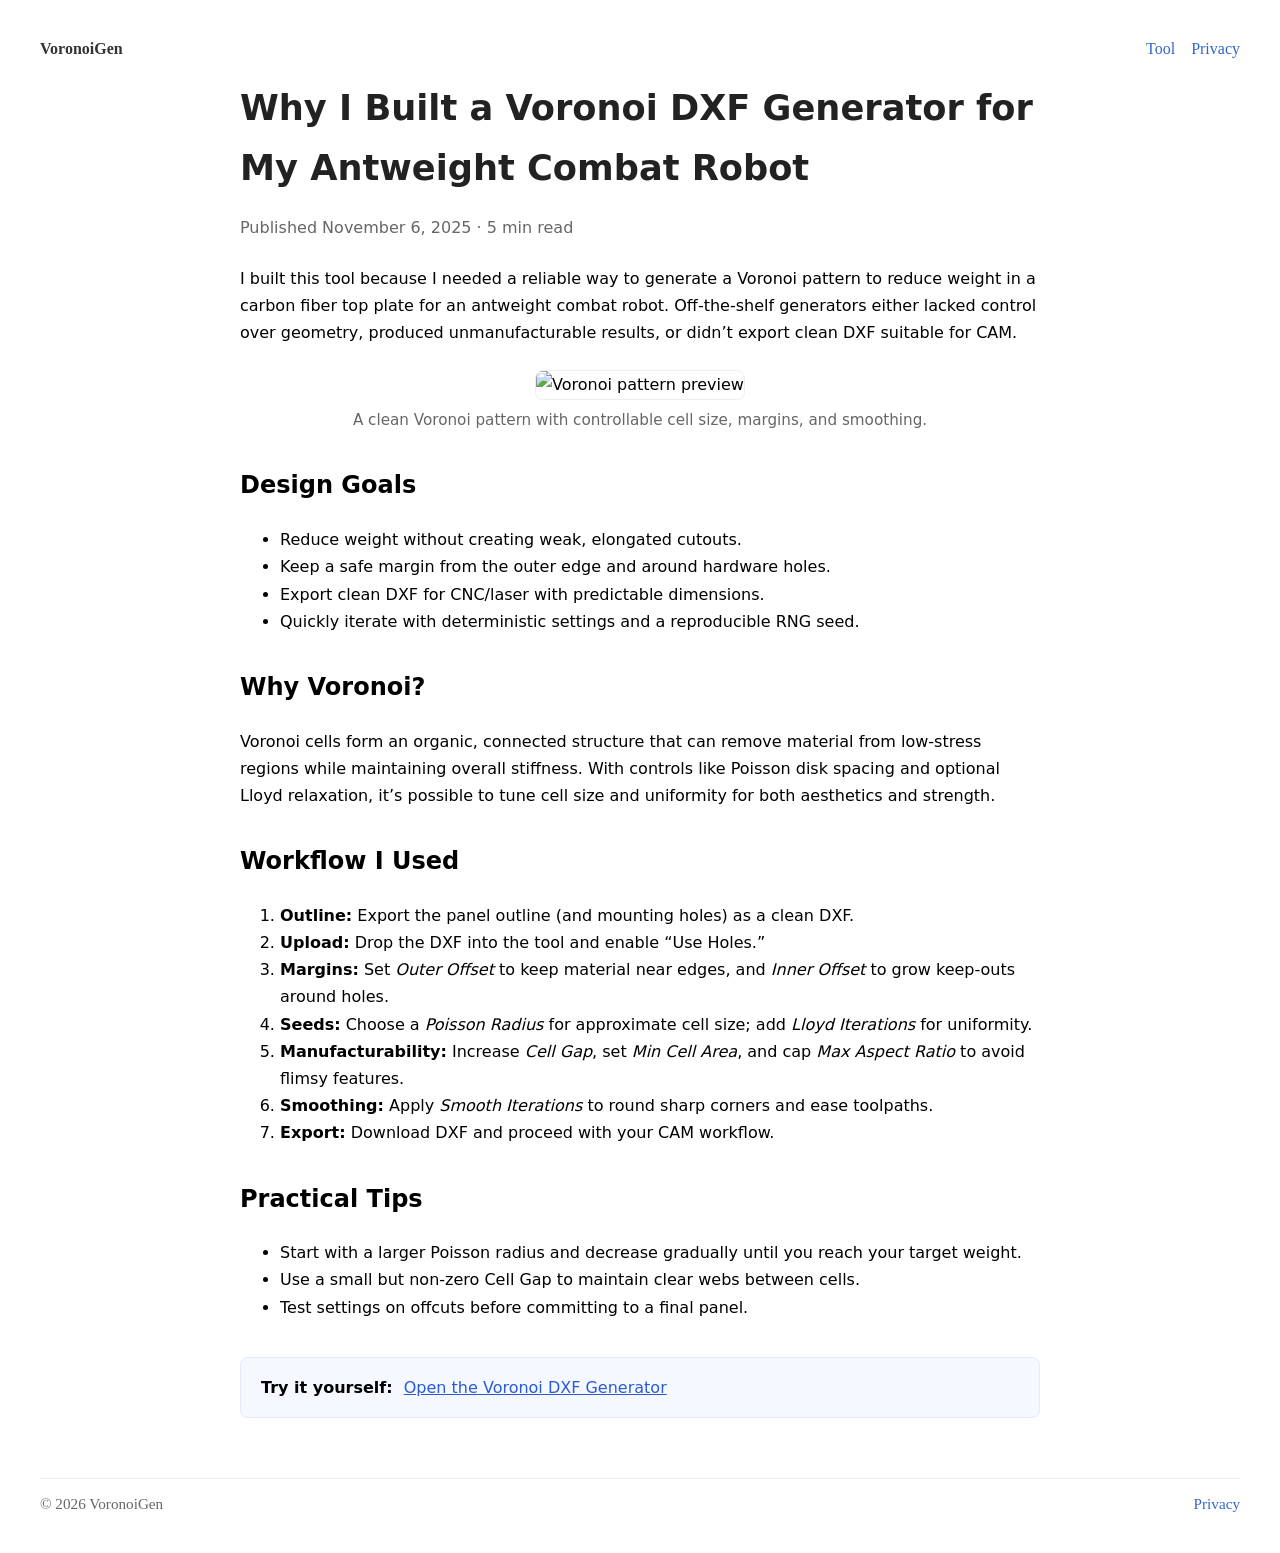
==== VoronoiGen/wwwroot/story.html @ 614fd849 "added story page" ====
﻿<!DOCTYPE html>
<html lang="en">
<head>
  <meta charset="utf-8" />
  <meta name="viewport" content="width=device-width, initial-scale=1.0" />

  <title>Carbon Fiber Antweight Top Plate: Voronoi Pattern for Weight Reduction (My Build Story)</title>
  <meta name="description" content="I built this free Voronoi DXF generator to design a lighter carbon fiber top plate for my antweight combat robot. Here’s the story, the workflow, and practical tips." />
  <meta name="keywords" content="voronoi pattern, weight reduction, carbon fiber, antweight combat robot, dxf generator, cnc, laser cutting, lloyd relaxation, poisson disk sampling" />
  <meta name="robots" content="index, follow" />
  <meta name="author" content="VoronoiGen" />

  <!-- Open Graph -->
  <meta property="og:type" content="article" />
  <meta property="og:title" content="Carbon Fiber Antweight Top Plate: Voronoi Pattern for Weight Reduction (My Build Story)" />
  <meta property="og:description" content="Why I built a free Voronoi DXF generator and how I used it to lighten a carbon fiber top plate for an antweight combat robot." />
  <meta property="og:url" content="https://voronoigen.com/story.html" />
  <meta property="og:image" content="https://voronoigen.com/images/preview.png" />

  <!-- Twitter -->
  <meta name="twitter:card" content="summary_large_image" />
  <meta name="twitter:title" content="Carbon Fiber Antweight Top Plate: Voronoi Pattern for Weight Reduction (My Build Story)" />
  <meta name="twitter:description" content="Why I built a free Voronoi DXF generator and how I used it to lighten a carbon fiber top plate for an antweight combat robot." />
  <meta name="twitter:image" content="https://voronoigen.com/images/preview.png" />

  <link rel="canonical" href="https://voronoigen.com/story.html" />
  <base href="/" />
  <link rel="stylesheet" href="css/app.css" />
  <link rel="icon" type="image/x-icon" href="favicon.ico" />
  <link rel="apple-touch-icon" href="icon-192.png" />

  <!-- Structured Data: Article -->
  <script type="application/ld+json">
  {
    "@context": "https://schema.org",
    "@type": "BlogPosting",
    "headline": "Carbon Fiber Antweight Top Plate: Voronoi Pattern for Weight Reduction (My Build Story)",
    "description": "I built this free Voronoi DXF generator to design a lighter carbon fiber top plate for my antweight combat robot. Here’s the story, the workflow, and practical tips.",
    "author": { "@type": "Person", "name": "VoronoiGen" },
    "publisher": { "@type": "Organization", "name": "VoronoiGen" },
    "datePublished": "2025-11-06",
    "dateModified": "2025-11-06",
    "image": "https://voronoigen.com/images/preview.png",
    "mainEntityOfPage": { "@type": "WebPage", "@id": "https://voronoigen.com/story.html" },
    "url": "https://voronoigen.com/story.html"
  }
  </script>

  <!-- Structured Data: FAQ -->
  <script type="application/ld+json">
  {
    "@context": "https://schema.org",
    "@type": "FAQPage",
    "mainEntity": [
      {
        "@type": "Question",
        "name": "Why use a Voronoi pattern for a carbon fiber top plate?",
        "acceptedAnswer": {
          "@type": "Answer",
          "text": "Voronoi patterns remove material in low-stress regions while maintaining a connected structure. This can reduce weight while preserving stiffness and distributing loads more evenly."
        }
      },
      {
        "@type": "Question",
        "name": "How do I make the pattern manufacturable?",
        "acceptedAnswer": {
          "@type": "Answer",
          "text": "Increase Cell Gap to leave material between cells, set a Min Cell Area to avoid tiny slivers, and use Smooth Iterations to soften sharp corners. Always leave a margin from the outer edge using Outer Offset."
        }
      },
      {
        "@type": "Question",
        "name": "Can I export to DXF for CNC or laser cutting?",
        "acceptedAnswer": {
          "@type": "Answer",
          "text": "Yes. Upload your outline as DXF, generate the pattern, then export to DXF for use in your CAM workflow."
        }
      }
    ]
  }
  </script>
</head>
<body>
  <header style="max-width:1200px; margin:40px auto 20px; padding:0 16px;">
    <nav style="display:flex; align-items:center; justify-content:space-between;">
      <a href="/" aria-label="Home" style="text-decoration:none; color:#333; font-weight:700;">VoronoiGen</a>
      <div style="display:flex; gap:16px;">
        <a href="/" style="text-decoration:none; color:#3366cc;">Tool</a>
        <a href="/privacy.html" style="text-decoration:none; color:#3366cc;">Privacy</a>
      </div>
    </nav>
  </header>

  <main style="max-width:800px; margin:0 auto; padding:0 16px 60px; line-height:1.7; font-family:system-ui,-apple-system,Segoe UI,Roboto,Helvetica,Arial,sans-serif;">
    <article>
      <h1 style="font-size:2.2rem; margin:10px 0 16px; color:#222;">
        Why I Built a Voronoi DXF Generator for My Antweight Combat Robot
      </h1>
      <p style="color:#666; margin:0 0 24px;">Published November 6, 2025 · 5 min read</p>

      <p>
        I built this tool because I needed a reliable way to generate a Voronoi pattern
        to reduce weight in a carbon fiber top plate for an antweight combat robot.
        Off-the-shelf generators either lacked control over geometry, produced
        unmanufacturable results, or didn’t export clean DXF suitable for CAM.
      </p>

      <figure style="margin:24px 0; text-align:center;">
        <img src="/images/preview.png" alt="Voronoi pattern preview" style="max-width:100%; height:auto; border:1px solid #eee; border-radius:8px;" />
        <figcaption style="font-size:0.95rem; color:#666; margin-top:8px;">
          A clean Voronoi pattern with controllable cell size, margins, and smoothing.
        </figcaption>
      </figure>

      <h2 style="margin-top:32px;">Design Goals</h2>
      <ul>
        <li>Reduce weight without creating weak, elongated cutouts.</li>
        <li>Keep a safe margin from the outer edge and around hardware holes.</li>
        <li>Export clean DXF for CNC/laser with predictable dimensions.</li>
        <li>Quickly iterate with deterministic settings and a reproducible RNG seed.</li>
      </ul>

      <h2 style="margin-top:32px;">Why Voronoi?</h2>
      <p>
        Voronoi cells form an organic, connected structure that can remove material from
        low-stress regions while maintaining overall stiffness. With controls like
        Poisson disk spacing and optional Lloyd relaxation, it’s possible to tune cell
        size and uniformity for both aesthetics and strength.
      </p>

      <h2 style="margin-top:32px;">Workflow I Used</h2>
      <ol>
        <li><strong>Outline:</strong> Export the panel outline (and mounting holes) as a clean DXF.</li>
        <li><strong>Upload:</strong> Drop the DXF into the tool and enable “Use Holes.”</li>
        <li><strong>Margins:</strong> Set <em>Outer Offset</em> to keep material near edges, and <em>Inner Offset</em> to grow keep-outs around holes.</li>
        <li><strong>Seeds:</strong> Choose a <em>Poisson Radius</em> for approximate cell size; add <em>Lloyd Iterations</em> for uniformity.</li>
        <li><strong>Manufacturability:</strong> Increase <em>Cell Gap</em>, set <em>Min Cell Area</em>, and cap <em>Max Aspect Ratio</em> to avoid flimsy features.</li>
        <li><strong>Smoothing:</strong> Apply <em>Smooth Iterations</em> to round sharp corners and ease toolpaths.</li>
        <li><strong>Export:</strong> Download DXF and proceed with your CAM workflow.</li>
      </ol>

      <h2 style="margin-top:32px;">Practical Tips</h2>
      <ul>
        <li>Start with a larger Poisson radius and decrease gradually until you reach your target weight.</li>
        <li>Use a small but non-zero Cell Gap to maintain clear webs between cells.</li>
        <li>Test settings on offcuts before committing to a final panel.</li>
      </ul>

      <div style="margin-top:36px; padding:16px 20px; background:#f6f8ff; border:1px solid #e3e9ff; border-radius:8px;">
        <strong>Try it yourself:</strong>
        <a href="/" style="margin-left:6px; text-decoration:underline; color:#2a5bd7;">Open the Voronoi DXF Generator</a>
      </div>
    </article>
  </main>

  <footer style="max-width:1200px; margin:0 auto 40px; padding:0 16px; color:#666; font-size:0.95rem;">
    <hr style="border:none; border-top:1px solid #eee; margin:0 0 16px;" />
    <div style="display:flex; justify-content:space-between; flex-wrap:wrap; gap:10px;">
      <span>&copy; <span id="year"></span> VoronoiGen</span>
      <span><a href="/privacy.html" style="color:#3366cc; text-decoration:none;">Privacy</a></span>
    </div>
  </footer>

  <script>
    document.getElementById('year').textContent = new Date().getFullYear();
  </script>
</body>
</html>
---- VoronoiGen/wwwroot/css/app.css ----
﻿/* ========================================
   Apple-Inspired Design System
   Optimized for Desktop Browsers with Sidebar Layout
   ======================================== */

:root {
    /* Apple-inspired Color Palette */
    --color-primary: #007AFF;
    --color-primary-hover: #0051D5;
    --color-success: #34C759;
    --color-danger: #FF3B30;
    --color-warning: #FF9500;
    /* Neutral Grays */
    --color-text-primary: #1d1d1f;
    --color-text-secondary: #6e6e73;
    --color-text-tertiary: #86868b;
    --color-border: #d2d2d7;
    --color-border-light: #e5e5ea;
    --color-background: #fbfbfd;
    --color-surface: #ffffff;
    --color-surface-elevated: #ffffff;
    /* Canvas Background */
    --color-canvas-background: #e8f5e9;
    /* Shadows */
    --shadow-sm: 0 1px 3px rgba(0, 0, 0, 0.04), 0 1px 2px rgba(0, 0, 0, 0.02);
    --shadow-md: 0 4px 6px rgba(0, 0, 0, 0.05), 0 2px 4px rgba(0, 0, 0, 0.03);
    --shadow-lg: 0 10px 15px rgba(0, 0, 0, 0.08), 0 4px 6px rgba(0, 0, 0, 0.04);
    --shadow-xl: 0 20px 25px rgba(0, 0, 0, 0.1), 0 10px 10px rgba(0, 0, 0, 0.04);
    /* Typography */
    --font-system: -apple-system, BlinkMacSystemFont, "Segoe UI", Roboto, Oxygen-Sans, Ubuntu, Cantarell, "Helvetica Neue", sans-serif;
    --font-mono: "SF Mono", Monaco, "Cascadia Code", "Roboto Mono", Consolas, "Courier New", monospace;
    /* Spacing Scale */
    --space-xs: 4px;
    --space-sm: 8px;
    --space-md: 16px;
    --space-lg: 24px;
    --space-xl: 32px;
    --space-2xl: 48px;
    /* Border Radius */
    --radius-sm: 6px;
    --radius-md: 10px;
    --radius-lg: 14px;
    --radius-xl: 20px;
    /* Transitions */
    --transition-fast: 150ms cubic-bezier(0.4, 0, 0.2, 1);
    --transition-base: 200ms cubic-bezier(0.4, 0, 0.2, 1);
    /* Sidebar */
    --sidebar-width: 420px;
}

/* ========================================
   Base Styles
   ======================================== */

body {
    font-family: var(--font-system);
    background: var(--color-background);
    color: var(--color-text-primary);
    line-height: 1.5;
    margin: 0;
    padding: 0;
    overflow: hidden;
    -webkit-font-smoothing: antialiased;
    -moz-osx-font-smoothing: grayscale;
}

@media (min-width: 769px) {
    body:has(.app-layout) {
        overflow: hidden; /* only app pages become non-scrolling shells */
    }

    .app-layout {
        height: 100dvh; /* already present below; keeping for clarity */
    }
}

* {
    box-sizing: border-box;
}

/* ========================================
   App Layout (Sidebar + Canvas)
   ======================================== */

.app-layout {
    display: flex;
    height: 100vh;
    width: 100%;
    overflow: hidden;
}

/* ========================================
   Sidebar
   ======================================== */

.sidebar {
    width: var(--sidebar-width);
    background: var(--color-surface);
    border-right: 1px solid var(--color-border-light);
    display: flex;
    flex-direction: column;
    overflow-y: auto;
    overflow-x: hidden;
    box-shadow: var(--shadow-md);
    z-index: 10;
}

.sidebar-header {
    padding: var(--space-lg);
    border-bottom: 1px solid var(--color-border-light);
    background: var(--color-surface-elevated);
    position: sticky;
    top: 0;
    z-index: 100;
}

    .sidebar-header h1 {
        font-size: 1.75rem;
        font-weight: 700;
        letter-spacing: -0.02em;
        color: var(--color-text-primary);
        margin: 0 0 var(--space-xs) 0;
        line-height: 1.1;
    }

    .sidebar-header p {
        margin: 0;
        font-size: 0.875rem;
    }

/* ========================================
   Upload Section
   ======================================== */

.upload-section {
    padding: var(--space-lg);
    border-bottom: 1px solid var(--color-border-light);
    background: var(--color-background);
}

.upload-status {
    margin-top: var(--space-md);
    padding: var(--space-md);
    background: var(--color-surface);
    border: 1px solid var(--color-border-light);
    border-radius: var(--radius-md);
    font-size: 0.875rem;
    color: var(--color-text-secondary);
}

    .upload-status.success {
        background: rgba(52, 199, 89, 0.06);
        border-color: rgba(52, 199, 89, 0.3);
        color: var(--color-success);
    }

        .upload-status.success strong {
            display: block;
            font-weight: 600;
            margin-bottom: var(--space-xs);
            color: var(--color-success);
        }

.status-details {
    display: flex;
    flex-direction: column;
    gap: var(--space-xs);
    margin-top: var(--space-sm);
    font-size: 0.8125rem;
    color: var(--color-text-secondary);
}

/* ========================================
   Controls Section
   ======================================== */
/* ========================================
   Top Navigation (macOS Style)
   ======================================== */

.top-nav {
    position: fixed;
    top: 12px;
    right: 12px;
    z-index: 9999;
}

.nav-toggle {
    background: rgba(255, 255, 255, 0.72);
    backdrop-filter: blur(20px) saturate(180%);
    -webkit-backdrop-filter: blur(20px) saturate(180%);
    border: 0.5px solid rgba(0, 0, 0, 0.04);
    border-radius: var(--radius-md);
    width: 36px;
    height: 36px;
    cursor: pointer;
    display: flex;
    align-items: center;
    justify-content: center;
    box-shadow: 0 1px 3px rgba(0, 0, 0, 0.06), 0 1px 2px rgba(0, 0, 0, 0.04);
    transition: all var(--transition-base);
}

    .nav-toggle:hover {
        background: rgba(255, 255, 255, 0.85);
        box-shadow: 0 4px 12px rgba(0, 0, 0, 0.08), 0 2px 6px rgba(0, 0, 0, 0.04);
        transform: scale(1.02);
    }

    .nav-toggle:active {
        transform: scale(0.98);
        box-shadow: 0 1px 2px rgba(0, 0, 0, 0.06);
    }

.hamburger {
    display: block;
    width: 18px;
    height: 2px;
    background: var(--color-text-primary);
    position: relative;
    transition: all 0.25s cubic-bezier(0.4, 0, 0.2, 1);
    border-radius: 1px;
}

    .hamburger::before,
    .hamburger::after {
        content: '';
        position: absolute;
        width: 18px;
        height: 2px;
        background: var(--color-text-primary);
        left: 0;
        transition: all 0.25s cubic-bezier(0.4, 0, 0.2, 1);
        border-radius: 1px;
    }

    .hamburger::before {
        top: -5px;
    }

    .hamburger::after {
        top: 5px;
    }

.top-nav.expanded .hamburger {
    background: transparent;
}

    .top-nav.expanded .hamburger::before {
        transform: rotate(45deg);
        top: 0;
    }

    .top-nav.expanded .hamburger::after {
        transform: rotate(-45deg);
        top: 0;
    }

.nav-links {
    position: absolute;
    top: 44px;
    right: 0;
    background: rgba(255, 255, 255, 0.78);
    backdrop-filter: blur(20px) saturate(180%);
    -webkit-backdrop-filter: blur(20px) saturate(180%);
    border: 0.5px solid rgba(0, 0, 0, 0.04);
    border-radius: var(--radius-md);
    box-shadow: 0 10px 30px rgba(0, 0, 0, 0.12), 0 4px 12px rgba(0, 0, 0, 0.08);
    min-width: 180px;
    overflow: hidden;
    animation: menuFadeIn 0.2s cubic-bezier(0.4, 0, 0.2, 1);
}

@keyframes menuFadeIn {
    from {
        opacity: 0;
        transform: translateY(-8px) scale(0.96);
    }

    to {
        opacity: 1;
        transform: translateY(0) scale(1);
    }
}

.nav-links a {
    display: flex;
    align-items: center;
    gap: var(--space-sm);
    padding: 10px 16px;
    color: var(--color-text-primary);
    text-decoration: none;
    font-size: 0.9375rem;
    font-weight: 400;
    transition: background var(--transition-fast);
    border-bottom: 0.5px solid rgba(0, 0, 0, 0.04);
}

    .nav-links a:last-child {
        border-bottom: none;
    }

    .nav-links a:hover {
        background: rgba(0, 122, 255, 0.08);
    }

    .nav-links a:active {
        background: rgba(0, 122, 255, 0.12);
    }

    /* Emoji spacing for nav items */
    .nav-links a::first-letter {
        font-size: 1.1em;
    }

.controls {
    flex: 1;
    padding: var(--space-lg);
    display: flex;
    flex-direction: column;
    gap: var(--space-xl);
}

.section-title {
    font-size: 1rem;
    font-weight: 600;
    color: var(--color-text-primary);
    margin: 0 0 var(--space-md) 0;
    text-transform: uppercase;
    letter-spacing: 0.05em;
    font-size: 0.75rem;
    color: var(--color-text-tertiary);
}

.control-group {
    display: flex;
    flex-direction: column;
    gap: var(--space-md);
}

.group-title {
    font-size: 0.875rem;
    font-weight: 600;
    color: var(--color-text-primary);
    margin: 0 0 var(--space-sm) 0;
    padding-bottom: var(--space-xs);
    border-bottom: 1px solid var(--color-border-light);
}

.controls label {
    display: flex;
    flex-direction: column;
    gap: var(--space-sm);
    font-size: 0.875rem;
    font-weight: 500;
    color: var(--color-text-primary);
    cursor: pointer;
    position: relative;
}

    /* Parameter Descriptions */
    .controls label::after {
        content: attr(title);
        display: block;
        font-size: 0.6875rem;
        font-weight: 400;
        color: var(--color-text-tertiary);
        line-height: 1.4;
    }

    /* Remove default title tooltips since we're showing them inline */
    .controls label[title]:hover::before {
        content: none;
    }

/* ========================================
   Input Fields
   ======================================== */

.controls input[type="number"],
.controls input[type="text"] {
    width: 100%;
    padding: var(--space-sm) var(--space-md);
    font-size: 0.9375rem;
    font-family: var(--font-system);
    color: var(--color-text-primary);
    background: var(--color-surface);
    border: 1.5px solid var(--color-border);
    border-radius: var(--radius-sm);
    transition: all var(--transition-base);
    outline: none;
}

    .controls input[type="number"]:hover:not(:disabled),
    .controls input[type="text"]:hover:not(:disabled) {
        border-color: var(--color-text-tertiary);
    }

    .controls input[type="number"]:focus,
    .controls input[type="text"]:focus {
        border-color: var(--color-primary);
        box-shadow: 0 0 0 3px rgba(0, 122, 255, 0.1);
    }

    .controls input[type="number"]:disabled,
    .controls input[type="text"]:disabled {
        background: var(--color-background);
        color: var(--color-text-tertiary);
        cursor: not-allowed;
        opacity: 0.6;
    }

/* Checkbox Styling */
.controls input[type="checkbox"] {
    width: 20px;
    height: 20px;
    margin: 0;
    cursor: pointer;
    accent-color: var(--color-primary);
}

.controls label:has(input[type="checkbox"]) {
    flex-direction: row;
    align-items: center;
    gap: var(--space-sm);
}

    .controls label:has(input[type="checkbox"])::after {
        margin-left: 26px;
    }

/* ========================================
   Actions Section
   ======================================== */

.actions {
    padding: var(--space-lg);
    border-top: 1px solid var(--color-border-light);
    background: var(--color-background);
    display: grid;
    grid-template-columns: 1fr 1fr;
    gap: var(--space-md);
    position: sticky;
    bottom: 0;
}

/* ========================================
   Buttons
   ======================================== */

button {
    padding: var(--space-md) var(--space-lg);
    font-size: 0.9375rem;
    font-weight: 600;
    font-family: var(--font-system);
    color: var(--color-surface);
    background: var(--color-primary);
    border: none;
    border-radius: var(--radius-md);
    cursor: pointer;
    transition: all var(--transition-base);
    box-shadow: var(--shadow-sm);
    white-space: nowrap;
    text-align: center;
}

    button:hover:not(:disabled) {
        background: var(--color-primary-hover);
        box-shadow: var(--shadow-md);
        transform: translateY(-1px);
    }

    button:active:not(:disabled) {
        transform: translateY(0);
        box-shadow: var(--shadow-sm);
    }

    button:disabled {
        background: var(--color-border);
        color: var(--color-text-tertiary);
        cursor: not-allowed;
        box-shadow: none;
        transform: none;
    }

.btn-primary {
    background: var(--color-primary);
}

    .btn-primary:hover:not(:disabled) {
        background: var(--color-primary-hover);
    }

.btn-success {
    background: var(--color-success);
}

    .btn-success:hover:not(:disabled) {
        background: #2ba548;
    }

.btn-danger {
    background: var(--color-danger);
}

    .btn-danger:hover:not(:disabled) {
        background: #cc2e25;
    }

/* ========================================
   File Upload
   ======================================== */

input[type="file"] {
    width: 100%;
    font-size: 0.875rem;
    color: var(--color-text-secondary);
    cursor: pointer;
    padding: 0;
}

    input[type="file"]::file-selector-button {
        padding: var(--space-sm) var(--space-lg);
        font-size: 0.875rem;
        font-weight: 500;
        font-family: var(--font-system);
        color: var(--color-primary);
        background: rgba(0, 122, 255, 0.06);
        border: 1.5px solid var(--color-primary);
        border-radius: var(--radius-sm);
        cursor: pointer;
        transition: all var(--transition-base);
        margin-right: var(--space-md);
    }

        input[type="file"]::file-selector-button:hover {
            background: rgba(0, 122, 255, 0.12);
            border-color: var(--color-primary-hover);
        }

/* ========================================
   Canvas Area
   ======================================== */

.canvas-area {
    flex: 1;
    display: flex;
    align-items: center;
    justify-content: center;
    background: var(--color-canvas-background);
    overflow: hidden;
    position: relative;
}

.canvas-container {
    width: 100%;
    height: 100%;
    display: flex;
    align-items: center;
    justify-content: center;
    padding: var(--space-lg);
}

canvas {
    border: 1px solid var(--color-border-light) !important;
    border-radius: var(--radius-lg) !important;
    display: block !important;
    box-shadow: var(--shadow-lg) !important;
    background: var(--color-surface) !important;
    max-width: 100% !important;
    max-height: 100% !important;
    object-fit: contain !important;
}

/* ========================================
   Canvas Placeholder
   ======================================== */

.canvas-placeholder {
    display: flex;
    align-items: center;
    justify-content: center;
    width: 100%;
    height: 100%;
}

.placeholder-content {
    text-align: center;
    max-width: 400px;
    padding: var(--space-2xl);
    color: var(--color-text-tertiary);
}

    .placeholder-content svg {
        color: var(--color-border);
        margin-bottom: var(--space-xl);
    }

    .placeholder-content h2 {
        font-size: 1.5rem;
        font-weight: 600;
        color: var(--color-text-secondary);
        margin: 0 0 var(--space-md) 0;
    }

    .placeholder-content p {
        font-size: 0.9375rem;
        color: var(--color-text-tertiary);
        line-height: 1.6;
        margin: 0;
    }

/* ========================================
   Status & Loading
   ======================================== */

.gen-status {
    display: flex;
    align-items: center;
    gap: var(--space-sm);
    padding: var(--space-md);
    background: rgba(0, 122, 255, 0.06);
    border: 1px solid rgba(0, 122, 255, 0.2);
    border-radius: var(--radius-md);
    color: var(--color-primary);
    font-weight: 500;
    font-size: 0.875rem;
    margin: var(--space-lg);
    margin-top: 0;
}

.spinner {
    width: 16px;
    height: 16px;
    border: 2.5px solid rgba(0, 122, 255, 0.2);
    border-top-color: var(--color-primary);
    border-radius: 50%;
    animation: spin 0.8s linear infinite;
}

@keyframes spin {
    to {
        transform: rotate(360deg);
    }
}

/* ========================================
   Debug Information
   ======================================== */

.debug {
    font-family: var(--font-mono);
    font-size: 0.75rem;
    background: var(--color-background);
    border: 1px solid var(--color-border-light);
    border-radius: var(--radius-sm);
    padding: var(--space-md);
    margin: var(--space-lg);
    color: var(--color-text-secondary);
    line-height: 1.6;
}

    .debug > div {
        padding: var(--space-xs) 0;
        border-bottom: 1px solid var(--color-border-light);
    }

        .debug > div:last-child {
            border-bottom: none;
        }

/* ========================================
   Typography Utilities
   ======================================== */

code {
    color: var(--color-primary);
    background: rgba(0, 122, 255, 0.06);
    padding: 2px 6px;
    border-radius: 4px;
    font-family: var(--font-mono);
    font-size: 0.9em;
}

.text-muted {
    color: var(--color-text-secondary);
}

.text-small {
    font-size: 0.875rem;
}

/* ========================================
   Validation States
   ======================================== */

.valid.modified:not([type=checkbox]) {
    border-color: var(--color-success) !important;
    box-shadow: 0 0 0 3px rgba(52, 199, 89, 0.1) !important;
}

.invalid {
    border-color: var(--color-danger) !important;
    box-shadow: 0 0 0 3px rgba(255, 59, 48, 0.1) !important;
}

.validation-message {
    color: var(--color-danger);
    font-size: 0.75rem;
    margin-top: var(--space-xs);
    font-weight: 500;
}

/* ========================================
   Blazor Error UI
   ======================================== */

#blazor-error-ui {
    background: var(--color-surface-elevated);
    border-top: 2px solid var(--color-danger);
    box-shadow: 0 -4px 12px rgba(0, 0, 0, 0.1);
    bottom: 0;
    display: none;
    left: 0;
    padding: var(--space-md) var(--space-lg);
    position: fixed;
    width: 100%;
    z-index: 1000;
    color: var(--color-danger);
    font-weight: 500;
}

    #blazor-error-ui .dismiss {
        cursor: pointer;
        position: absolute;
        right: var(--space-lg);
        top: 50%;
        transform: translateY(-50%);
        font-size: 1.25rem;
        opacity: 0.7;
        transition: opacity var(--transition-fast);
    }

        #blazor-error-ui .dismiss:hover {
            opacity: 1;
        }

.blazor-error-boundary {
    background: linear-gradient(135deg, #FF3B30 0%, #cc2e25 100%);
    padding: var(--space-lg) var(--space-lg) var(--space-lg) var(--space-2xl);
    color: white;
    border-radius: var(--radius-md);
    margin: var(--space-lg);
    box-shadow: var(--shadow-lg);
    position: relative;
}

    .blazor-error-boundary::before {
        content: "⚠";
        position: absolute;
        left: var(--space-lg);
        top: 50%;
        transform: translateY(-50%);
        font-size: 1.5rem;
    }

    .blazor-error-boundary::after {
        content: "An error has occurred.";
        font-weight: 600;
    }

/* ========================================
   Loading Progress
   ======================================== */

.loading-progress {
    position: relative;
    display: block;
    width: 8rem;
    height: 8rem;
    margin: 20vh auto var(--space-lg) auto;
}

    .loading-progress circle {
        fill: none;
        stroke: var(--color-border);
        stroke-width: 0.5rem;
        transform-origin: 50% 50%;
        transform: rotate(-90deg);
    }

        .loading-progress circle:last-child {
            stroke: var(--color-primary);
            stroke-dasharray: calc(3.141 * var(--blazor-load-percentage, 0%) * 0.8), 500%;
            transition: stroke-dasharray 0.05s ease-in-out;
        }

.loading-progress-text {
    position: absolute;
    text-align: center;
    font-weight: 600;
    color: var(--color-text-primary);
    inset: calc(20vh + 3.5rem) 0 auto 0;
}

    .loading-progress-text:after {
        content: var(--blazor-load-percentage-text, "Loading");
    }

/* ========================================
   Form Floating (Bootstrap compatibility)
   ======================================== */

.form-floating > .form-control-plaintext::placeholder,
.form-floating > .form-control::placeholder {
    color: var(--color-text-tertiary);
    text-align: end;
    transition: all var(--transition-base);
}

.form-floating > .form-control-plaintext:focus::placeholder,
.form-floating > .form-control:focus::placeholder {
    text-align: start;
}

/* ========================================
   Responsive Adjustments
   ======================================== */

@media (max-width: 1024px) {
    :root {
        --sidebar-width: 320px;
    }
}

@media (max-width: 768px) {
    .app-layout {
        flex-direction: column;
    }

    .sidebar {
        width: 100%;
        max-height: 50vh;
        border-right: none;
        border-bottom: 1px solid var(--color-border-light);
    }

    .canvas-area {
        min-height: 50vh;
    }
}

/* ========================================
   Utility Classes
   ======================================== */

.mt-0 {
    margin-top: 0 !important;
}

.mt-1 {
    margin-top: var(--space-xs) !important;
}

.mt-2 {
    margin-top: var(--space-sm) !important;
}

.mt-3 {
    margin-top: var(--space-md) !important;
}

.mt-4 {
    margin-top: var(--space-lg) !important;
}

.mt-5 {
    margin-top: var(--space-xl) !important;
}

.mb-0 {
    margin-bottom: 0 !important;
}

.mb-1 {
    margin-bottom: var(--space-xs) !important;
}

.mb-2 {
    margin-bottom: var(--space-sm) !important;
}

.mb-3 {
    margin-bottom: var(--space-md) !important;
}

.mb-4 {
    margin-bottom: var(--space-lg) !important;
}

.mb-5 {
    margin-bottom: var(--space-xl) !important;
}

/* Desktop: keep full-height layout but use dynamic viewport units to avoid iOS bars issues */
@media (min-width: 769px) {
    body {
        overflow: hidden;
    }

    .app-layout {
        height: 100dvh;
    }
    /* overrides base 100vh */
}

/* Tablet and below: let the page scroll and avoid scroll traps */
@media (max-width: 1024px) {
    body {
        overflow: auto;
    }
    /* re-enable page scroll */
    .app-layout {
        height: auto; /* stop forcing full-viewport height */
        min-height: 100svh; /* still at least one viewport tall */
        overflow: visible; /* no hidden overflow */
    }

    .canvas-area {
        overflow: auto; /* allow canvas region to scroll if needed */
    }
}

/* Phone: avoid split scroll areas; make sidebar and canvas flow naturally */
@media (max-width: 768px) {
    .sidebar {
        max-height: none; /* override the 50vh cap */
        overflow: visible; /* let the page (body) handle scrolling */
    }

    .actions {
        position: sticky; /* keep actions accessible without trapping scroll */
        bottom: 0;
    }

    .canvas-area {
        flex: none;
        min-height: auto; /* let content define height */
        overflow: visible; /* rely on page scroll */
    }

    .canvas-container {
        height: auto; /* avoid 100% height without a fixed parent */
        padding: var(--space-md);
    }
}
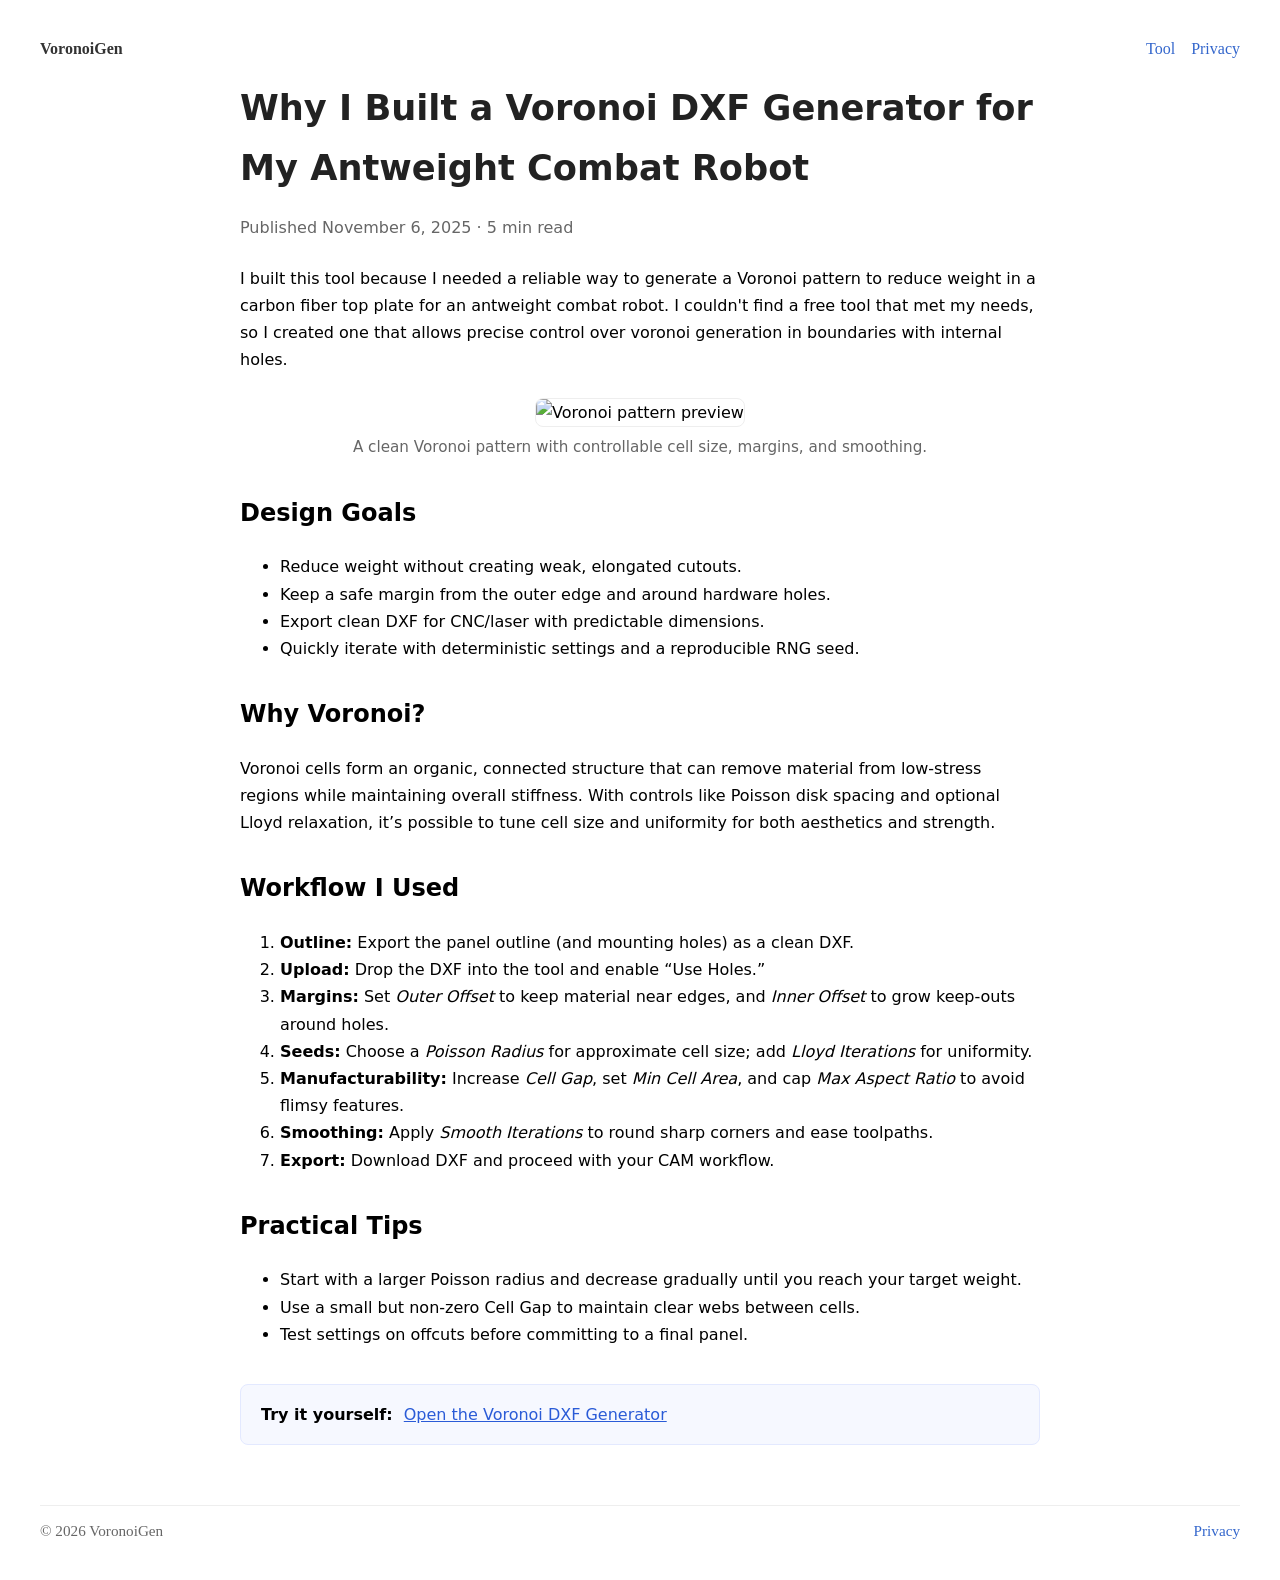
==== commit be2cdbfa: "added output spline/polylines, changed nav css" ====
--- a/VoronoiGen/wwwroot/story.html
+++ b/VoronoiGen/wwwroot/story.html
@@ -99,10 +99,9 @@
       <p style="color:#666; margin:0 0 24px;">Published November 6, 2025 · 5 min read</p>
 
       <p>
-        I built this tool because I needed a reliable way to generate a Voronoi pattern
-        to reduce weight in a carbon fiber top plate for an antweight combat robot.
-        Off-the-shelf generators either lacked control over geometry, produced
-        unmanufacturable results, or didn’t export clean DXF suitable for CAM.
+          I built this tool because I needed a reliable way to generate a Voronoi pattern
+          to reduce weight in a carbon fiber top plate for an antweight combat robot. I couldn't find a free tool that met my needs,
+          so I created one that allows precise control over voronoi generation in boundaries with internal holes.
       </p>
 
       <figure style="margin:24px 0; text-align:center;">
--- a/VoronoiGen/wwwroot/css/app.css
+++ b/VoronoiGen/wwwroot/css/app.css
@@ -59,18 +59,19 @@
     line-height: 1.5;
     margin: 0;
     padding: 0;
-    overflow: hidden;
+    overflow: auto;
     -webkit-font-smoothing: antialiased;
     -moz-osx-font-smoothing: grayscale;
 }
 
 @media (min-width: 769px) {
-    body:has(.app-layout) {
-        overflow: hidden; /* only app pages become non-scrolling shells */
+    body:has(.app-layout),
+    body.app-shell { /* optional class fallback if :has() unsupported */
+        overflow: hidden;
     }
 
     .app-layout {
-        height: 100dvh; /* already present below; keeping for clarity */
+        height: 100dvh;
     }
 }
 
@@ -901,17 +902,6 @@
     margin-bottom: var(--space-xl) !important;
 }
 
-/* Desktop: keep full-height layout but use dynamic viewport units to avoid iOS bars issues */
-@media (min-width: 769px) {
-    body {
-        overflow: hidden;
-    }
-
-    .app-layout {
-        height: 100dvh;
-    }
-    /* overrides base 100vh */
-}
 
 /* Tablet and below: let the page scroll and avoid scroll traps */
 @media (max-width: 1024px) {
